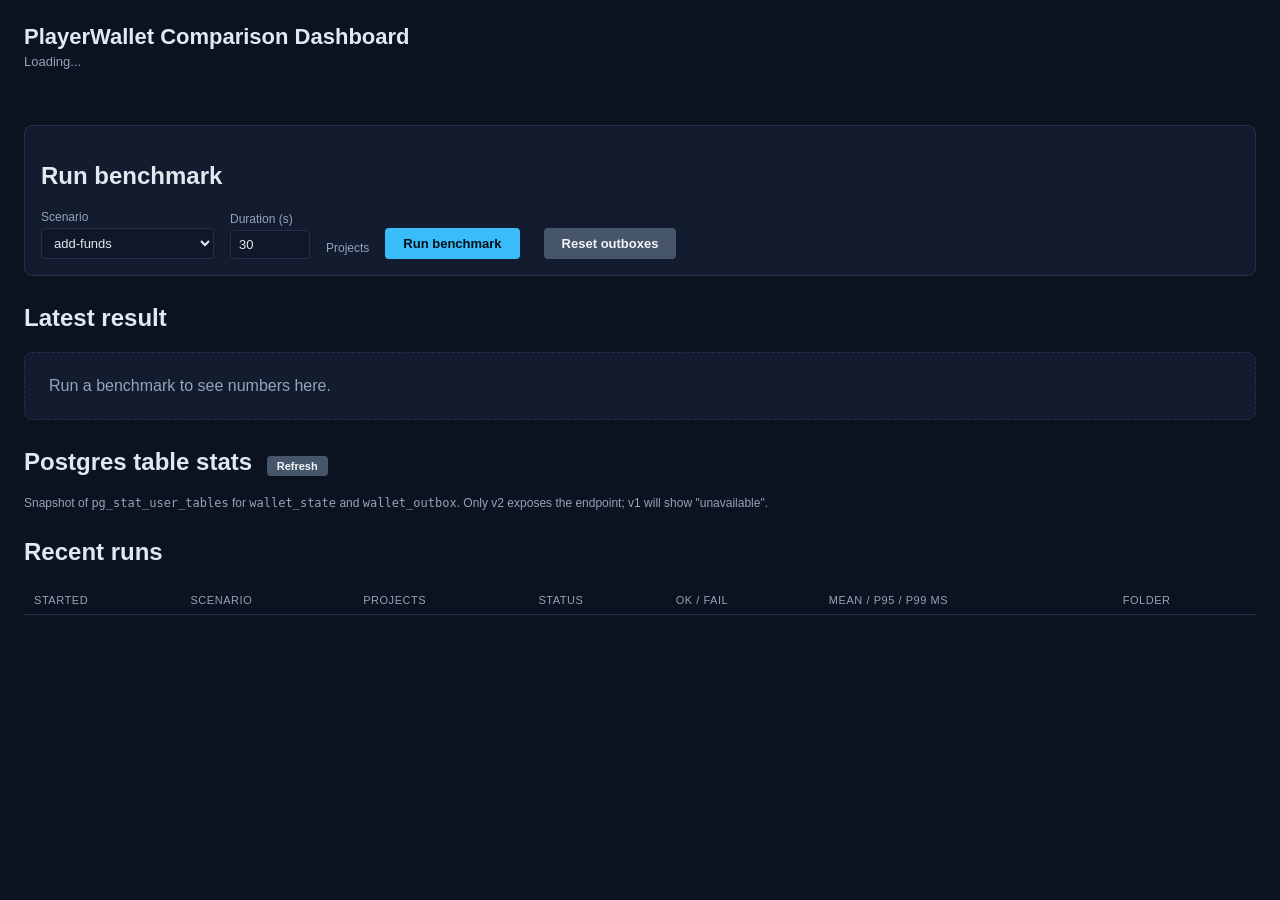
==== src/PlayerWallet.Dashboard/wwwroot/index.html @ 9973bc35 "(feat) v2.4 outbox retention + drainer metrics + dashboard pg_stat panel Three additions that close " ====
<!doctype html>
<html lang="en">
<head>
  <meta charset="utf-8">
  <meta name="viewport" content="width=device-width,initial-scale=1">
  <title>PlayerWallet Dashboard</title>
  <link rel="stylesheet" href="dashboard.css">
</head>
<body>
  <header>
    <h1>PlayerWallet Comparison Dashboard</h1>
    <div class="muted" id="config-summary">Loading...</div>
  </header>

  <section class="projects" id="projects"></section>

  <section class="controls">
    <h2>Run benchmark</h2>
    <div class="control-row">
      <label>Scenario
        <select id="scenario">
          <option value="get-balance">get-balance</option>
          <option value="add-funds" selected>add-funds</option>
          <option value="deduct-funds">deduct-funds</option>
          <option value="hot-wallet">hot-wallet (single grain)</option>
        </select>
      </label>
      <label>Duration (s)
        <input id="duration" type="number" min="10" max="600" step="5" value="30" style="width: 80px;">
      </label>
      <label>Projects
        <span id="project-checkboxes" class="checkbox-row"></span>
      </label>
      <button id="run" type="button">Run benchmark</button>
      <button id="reset-outboxes" type="button" title="Calls /admin/reset-outbox on every configured project. Only v2 has this endpoint; v1 will report it as unavailable. Use between bench sessions for a clean slate." style="background:#475569;color:#f1f5f9;margin-left:8px;">Reset outboxes</button>
      <span id="run-status" class="muted"></span>
    </div>
  </section>

  <section class="results">
    <h2>Latest result</h2>
    <div id="latest-result" class="empty">Run a benchmark to see numbers here.</div>
  </section>

  <section class="db-stats">
    <h2>Postgres table stats <button id="refresh-db-stats" type="button" style="background:#475569;color:#f1f5f9;font-size:11px;padding:4px 10px;margin-left:8px;">Refresh</button></h2>
    <div class="muted" style="margin-bottom:8px;font-size:12px;">Snapshot of <code>pg_stat_user_tables</code> for <code>wallet_state</code> and <code>wallet_outbox</code>. Only v2 exposes the endpoint; v1 will show "unavailable".</div>
    <div id="db-stats-body"></div>
  </section>

  <section class="history">
    <h2>Recent runs</h2>
    <div class="muted" id="reports-root" style="margin-bottom: 8px;"></div>
    <table>
      <thead>
        <tr>
          <th>Started</th>
          <th>Scenario</th>
          <th>Projects</th>
          <th>Status</th>
          <th>OK / Fail</th>
          <th>Mean / p95 / p99 ms</th>
          <th>Folder</th>
        </tr>
      </thead>
      <tbody id="history-body"></tbody>
    </table>
  </section>

  <script src="dashboard.js"></script>
</body>
</html>
---- src/PlayerWallet.Dashboard/wwwroot/dashboard.css ----
:root {
  color-scheme: light dark;
  --bg: #0b1220;
  --card: #131c2e;
  --border: #25304a;
  --text: #e2e8f0;
  --muted: #94a3b8;
  --accent: #38bdf8;
  --ok: #22c55e;
  --bad: #ef4444;
  --warn: #f59e0b;
}

* { box-sizing: border-box; }
body {
  margin: 0;
  padding: 24px;
  font-family: -apple-system, "Segoe UI", Roboto, sans-serif;
  background: var(--bg);
  color: var(--text);
  max-width: 1280px;
  margin-inline: auto;
}

header h1 { margin: 0 0 4px 0; font-size: 22px; }
.muted { color: var(--muted); font-size: 13px; }

section { margin-top: 28px; }

.projects {
  display: grid;
  grid-template-columns: repeat(auto-fit, minmax(280px, 1fr));
  gap: 16px;
}

.project-card {
  background: var(--card);
  border: 1px solid var(--border);
  border-left-width: 4px;
  border-radius: 8px;
  padding: 16px;
}
.project-card h3 { margin: 0 0 4px 0; font-size: 16px; display: flex; justify-content: space-between; align-items: center; }
.project-card .url { color: var(--muted); font-size: 12px; font-family: "Cascadia Code", Consolas, monospace; }
.badge {
  display: inline-block;
  padding: 2px 8px;
  border-radius: 999px;
  font-size: 11px;
  font-weight: 600;
  text-transform: uppercase;
}
.badge.ok { background: rgba(34,197,94,0.18); color: var(--ok); }
.badge.bad { background: rgba(239,68,68,0.18); color: var(--bad); }
.badge.warn { background: rgba(245,158,11,0.18); color: var(--warn); }

.controls { background: var(--card); border: 1px solid var(--border); border-radius: 8px; padding: 16px; }
.control-row { display: flex; flex-wrap: wrap; gap: 16px; align-items: end; }
.control-row label { display: flex; flex-direction: column; gap: 4px; font-size: 12px; color: var(--muted); }
.checkbox-row { display: flex; gap: 12px; align-items: center; }
.checkbox-row label { flex-direction: row; gap: 6px; align-items: center; color: var(--text); font-size: 13px; }
select, input { background: #0f1729; color: var(--text); border: 1px solid var(--border); border-radius: 4px; padding: 6px 8px; font-size: 13px; }
button {
  background: var(--accent); color: #001018; border: none; border-radius: 4px;
  padding: 8px 18px; font-size: 13px; font-weight: 600; cursor: pointer;
}
button:disabled { background: var(--border); color: var(--muted); cursor: not-allowed; }
button:hover:not(:disabled) { filter: brightness(1.1); }

.results .empty { color: var(--muted); padding: 24px; background: var(--card); border-radius: 8px; border: 1px dashed var(--border); }
.outcome-grid { display: grid; grid-template-columns: repeat(auto-fit, minmax(220px, 1fr)); gap: 12px; }
.outcome-card { background: var(--card); border: 1px solid var(--border); border-left-width: 4px; border-radius: 8px; padding: 14px; }
.outcome-card h4 { margin: 0 0 8px 0; font-size: 14px; display: flex; justify-content: space-between; align-items: center; }
.outcome-card .stat { display: flex; justify-content: space-between; font-size: 13px; padding: 3px 0; }
.outcome-card .stat .label { color: var(--muted); }
.outcome-card .stat .val { font-family: "Cascadia Code", Consolas, monospace; }

.run-status { font-size: 13px; }
.run-status .progress { color: var(--accent); }
.run-status .done { color: var(--ok); }
.run-status .fail { color: var(--bad); }

table { width: 100%; border-collapse: collapse; font-size: 13px; }
th, td { padding: 8px 10px; text-align: left; border-bottom: 1px solid var(--border); }
th { color: var(--muted); font-weight: 500; font-size: 11px; text-transform: uppercase; letter-spacing: 0.05em; }
tbody tr:hover { background: rgba(56,189,248,0.05); }
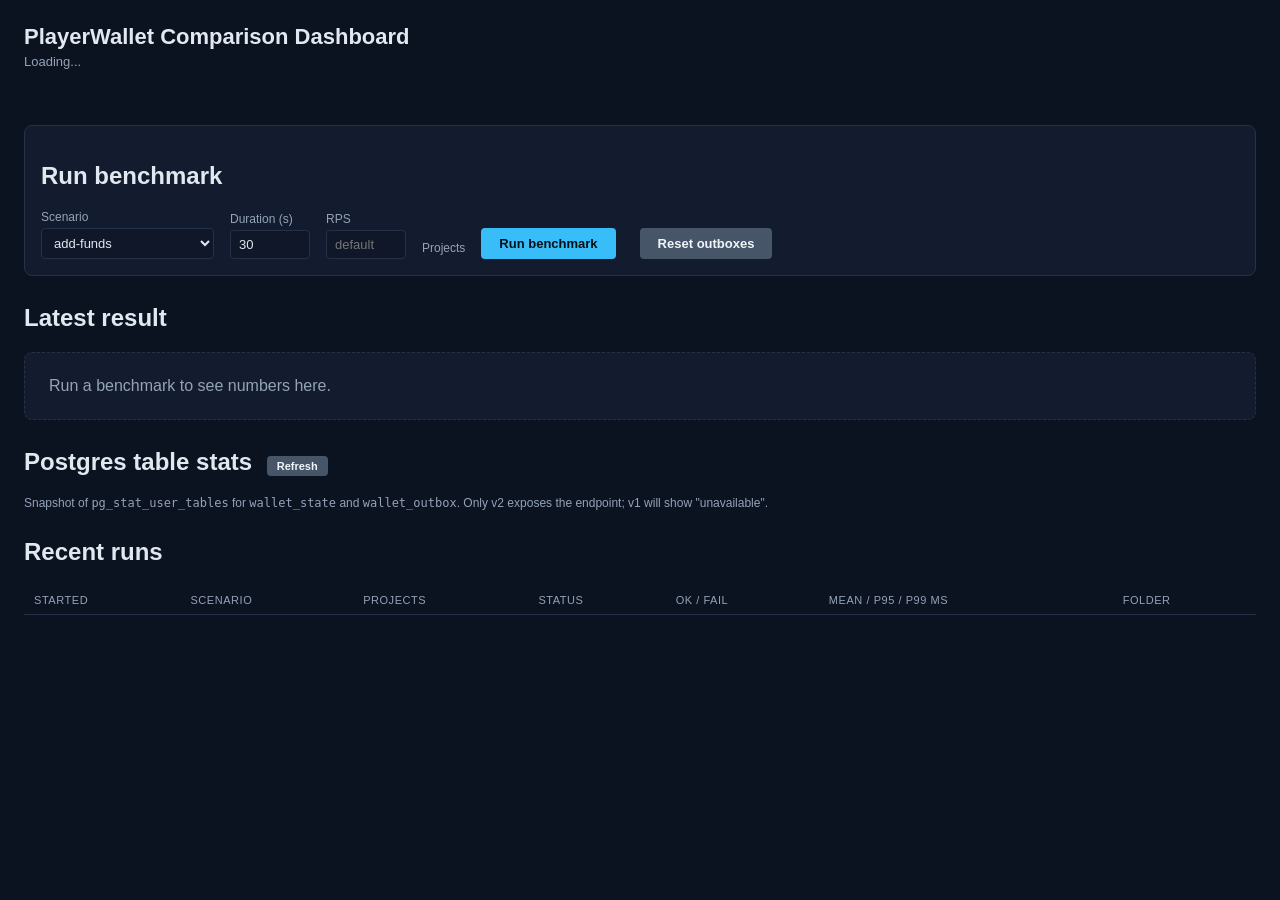
==== commit 1211f9e1: "(feat) dashboard: explicit RPS override per run + solo-project hint Two related additions so single-" ====
--- a/src/PlayerWallet.Dashboard/wwwroot/index.html
+++ b/src/PlayerWallet.Dashboard/wwwroot/index.html
@@ -28,7 +28,10 @@
       <label>Duration (s)
         <input id="duration" type="number" min="10" max="600" step="5" value="30" style="width: 80px;">
       </label>
-      <label>Projects
+      <label>RPS
+        <input id="rps" type="number" min="10" max="2000" step="50" placeholder="default" title="Requests per second per checked project. Leave blank to use the configured default (200) and per-scenario overrides (hot-wallet=50). Set explicitly e.g. 1000 for spec-grade runs." style="width: 80px;">
+      </label>
+      <label title="Uncheck one project to bench solo (recommended for high-rps runs to avoid loading the same host with 2x the work).">Projects
         <span id="project-checkboxes" class="checkbox-row"></span>
       </label>
       <button id="run" type="button">Run benchmark</button>
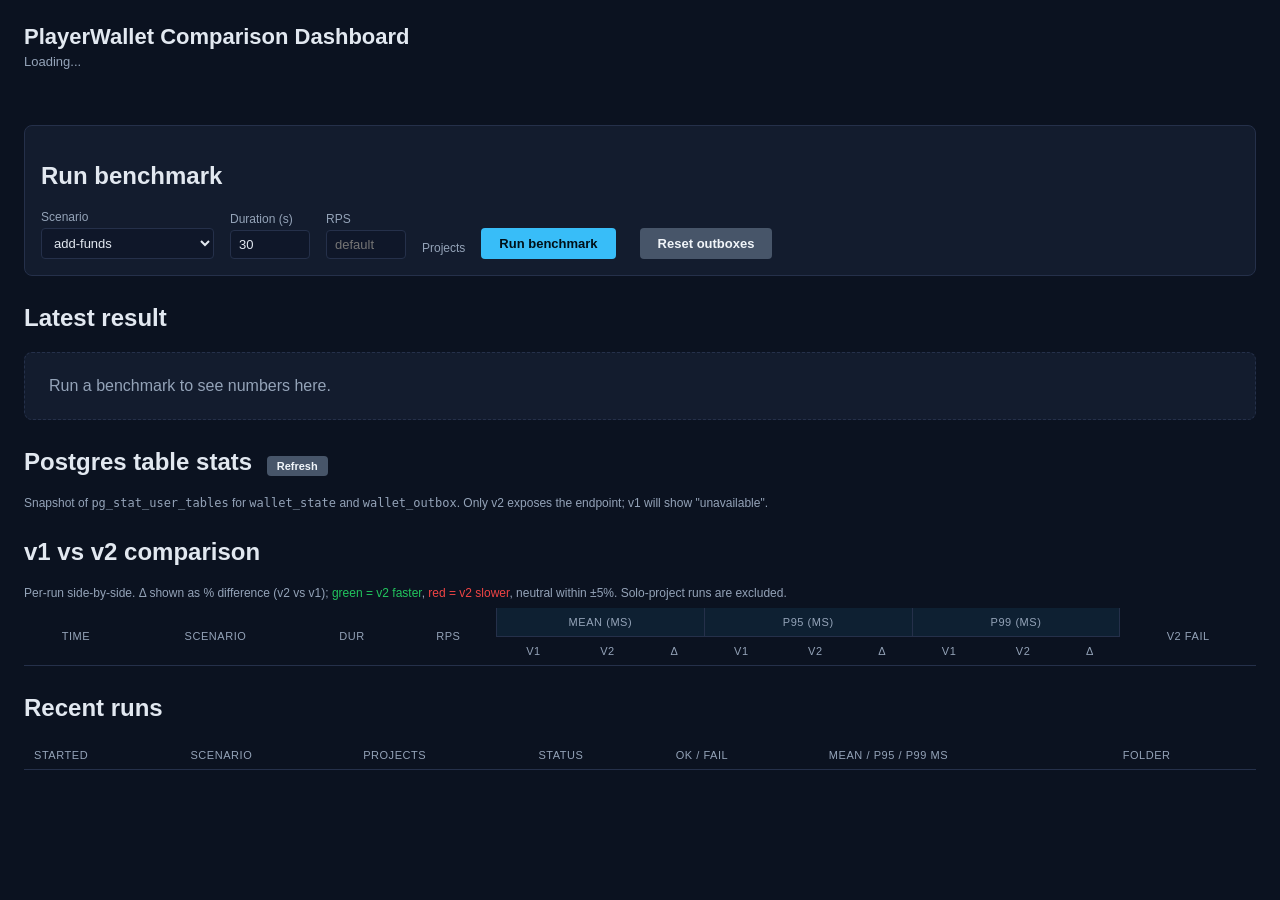
==== commit c3d23f07: "(feat) dashboard: v1 vs v2 comparison table New 'v1 vs v2 comparison' section above Recent runs. For" ====
--- a/src/PlayerWallet.Dashboard/wwwroot/index.html
+++ b/src/PlayerWallet.Dashboard/wwwroot/index.html
@@ -51,6 +51,33 @@
     <div id="db-stats-body"></div>
   </section>
 
+  <section class="comparison">
+    <h2>v1 vs v2 comparison</h2>
+    <div class="muted" style="margin-bottom:8px;font-size:12px;">Per-run side-by-side. Δ shown as % difference (v2 vs v1); <span style="color:var(--ok)">green = v2 faster</span>, <span style="color:var(--bad)">red = v2 slower</span>, neutral within ±5%. Solo-project runs are excluded.</div>
+    <div style="overflow-x:auto;">
+      <table class="comparison-table">
+        <thead>
+          <tr>
+            <th rowspan="2">Time</th>
+            <th rowspan="2">Scenario</th>
+            <th rowspan="2">Dur</th>
+            <th rowspan="2">RPS</th>
+            <th colspan="3">Mean (ms)</th>
+            <th colspan="3">p95 (ms)</th>
+            <th colspan="3">p99 (ms)</th>
+            <th rowspan="2">v2 FAIL</th>
+          </tr>
+          <tr>
+            <th>v1</th><th>v2</th><th>Δ</th>
+            <th>v1</th><th>v2</th><th>Δ</th>
+            <th>v1</th><th>v2</th><th>Δ</th>
+          </tr>
+        </thead>
+        <tbody id="comparison-body"></tbody>
+      </table>
+    </div>
+  </section>
+
   <section class="history">
     <h2>Recent runs</h2>
     <div class="muted" id="reports-root" style="margin-bottom: 8px;"></div>
--- a/src/PlayerWallet.Dashboard/wwwroot/dashboard.css
+++ b/src/PlayerWallet.Dashboard/wwwroot/dashboard.css
@@ -84,3 +84,12 @@
 th, td { padding: 8px 10px; text-align: left; border-bottom: 1px solid var(--border); }
 th { color: var(--muted); font-weight: 500; font-size: 11px; text-transform: uppercase; letter-spacing: 0.05em; }
 tbody tr:hover { background: rgba(56,189,248,0.05); }
+
+.comparison-table th { text-align: center; }
+.comparison-table td { font-family: "Cascadia Code", Consolas, monospace; font-size: 12px; text-align: right; }
+.comparison-table td:nth-child(1),
+.comparison-table td:nth-child(2) { text-align: left; font-family: -apple-system, "Segoe UI", Roboto, sans-serif; }
+.comparison-table thead th[colspan="3"] { background: rgba(56,189,248,0.08); border-left: 1px solid var(--border); border-right: 1px solid var(--border); }
+.comparison-table .delta-better { color: var(--ok); font-weight: 600; }
+.comparison-table .delta-worse  { color: var(--bad); font-weight: 600; }
+.comparison-table .delta-neutral { color: var(--muted); }
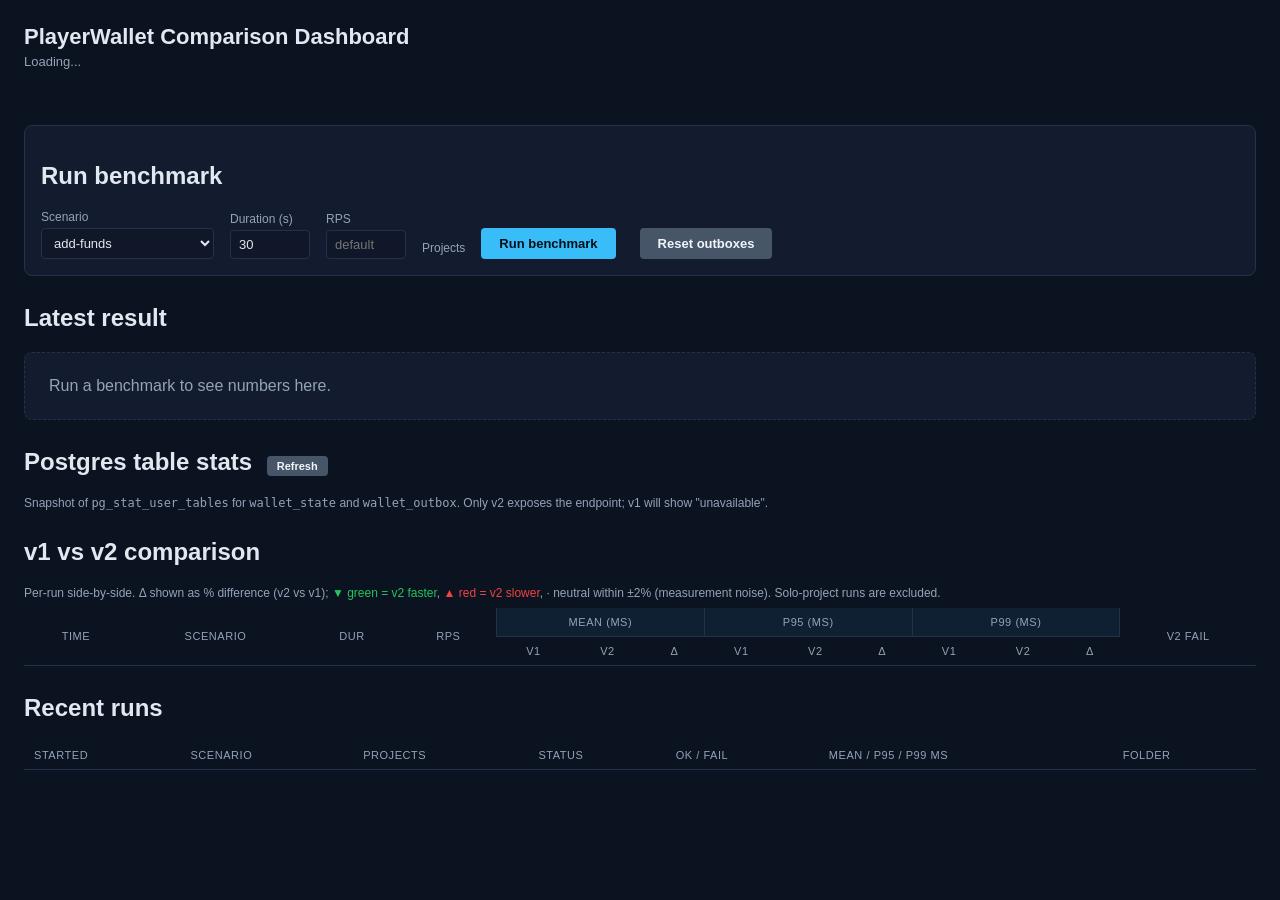
==== commit 5828476f: "(feat) comparison table: tighter color threshold + directional arrows Earlier ±5% threshold meant ev" ====
--- a/src/PlayerWallet.Dashboard/wwwroot/index.html
+++ b/src/PlayerWallet.Dashboard/wwwroot/index.html
@@ -53,7 +53,7 @@
 
   <section class="comparison">
     <h2>v1 vs v2 comparison</h2>
-    <div class="muted" style="margin-bottom:8px;font-size:12px;">Per-run side-by-side. Δ shown as % difference (v2 vs v1); <span style="color:var(--ok)">green = v2 faster</span>, <span style="color:var(--bad)">red = v2 slower</span>, neutral within ±5%. Solo-project runs are excluded.</div>
+    <div class="muted" style="margin-bottom:8px;font-size:12px;">Per-run side-by-side. Δ shown as % difference (v2 vs v1); <span style="color:var(--ok)">▼ green = v2 faster</span>, <span style="color:var(--bad)">▲ red = v2 slower</span>, · neutral within ±2% (measurement noise). Solo-project runs are excluded.</div>
     <div style="overflow-x:auto;">
       <table class="comparison-table">
         <thead>
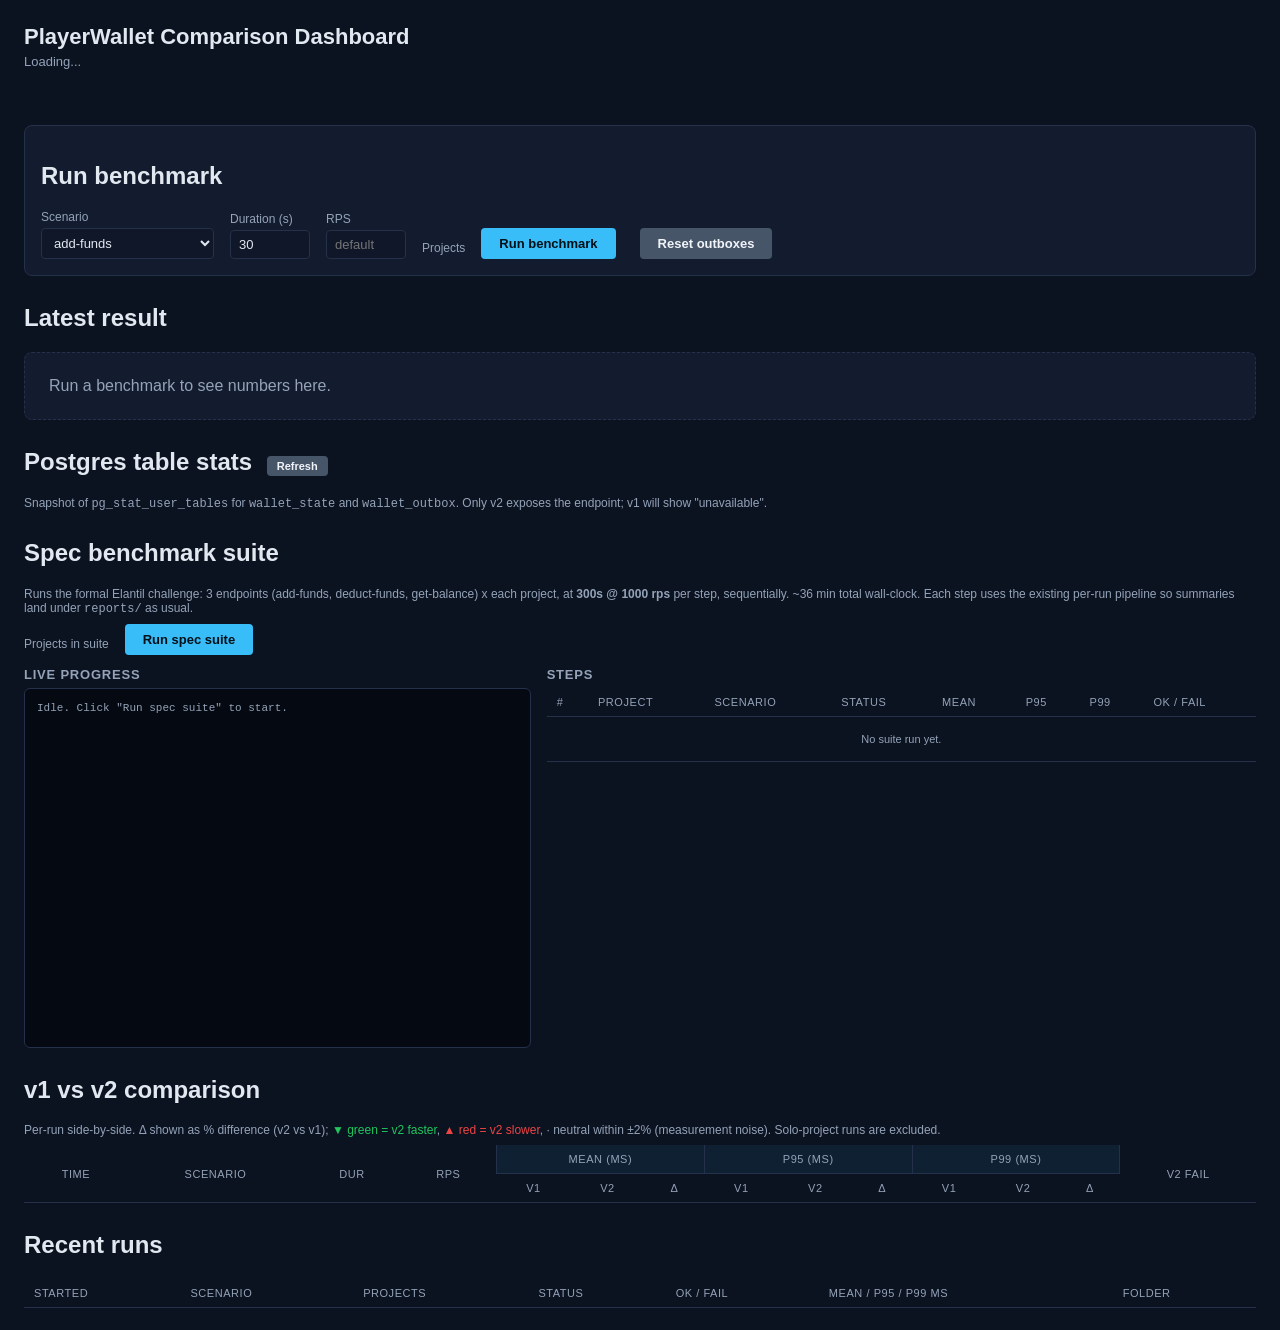
==== commit 534af6f0: "(feat) dashboard: spec benchmark suite with live progress terminal + steps table Adds a top-level 'S" ====
--- a/src/PlayerWallet.Dashboard/wwwroot/index.html
+++ b/src/PlayerWallet.Dashboard/wwwroot/index.html
@@ -51,6 +51,51 @@
     <div id="db-stats-body"></div>
   </section>
 
+  <section class="spec-suite">
+    <h2>Spec benchmark suite</h2>
+    <div class="muted" style="margin-bottom:8px;font-size:12px;">
+      Runs the formal Elantil challenge: 3 endpoints (add-funds, deduct-funds, get-balance) x each project,
+      at <strong>300s @ 1000 rps</strong> per step, sequentially. ~36 min total wall-clock. Each step uses
+      the existing per-run pipeline so summaries land under <code>reports/</code> as usual.
+    </div>
+    <div class="control-row" style="margin-bottom:12px;">
+      <label>Projects in suite
+        <span id="suite-project-checkboxes" class="checkbox-row"></span>
+      </label>
+      <button id="run-suite" type="button">Run spec suite</button>
+      <span id="suite-status" class="muted"></span>
+    </div>
+
+    <div class="suite-split">
+      <div class="suite-left">
+        <h3>Live progress</h3>
+        <div id="suite-log" class="terminal">
+          <div class="log-line log-info">Idle. Click "Run spec suite" to start.</div>
+        </div>
+      </div>
+      <div class="suite-right">
+        <h3>Steps</h3>
+        <table class="suite-steps-table">
+          <thead>
+            <tr>
+              <th>#</th>
+              <th>Project</th>
+              <th>Scenario</th>
+              <th>Status</th>
+              <th>Mean</th>
+              <th>p95</th>
+              <th>p99</th>
+              <th>OK / FAIL</th>
+            </tr>
+          </thead>
+          <tbody id="suite-steps-body">
+            <tr><td colspan="8" class="muted" style="text-align:center;padding:16px;">No suite run yet.</td></tr>
+          </tbody>
+        </table>
+      </div>
+    </div>
+  </section>
+
   <section class="comparison">
     <h2>v1 vs v2 comparison</h2>
     <div class="muted" style="margin-bottom:8px;font-size:12px;">Per-run side-by-side. Δ shown as % difference (v2 vs v1); <span style="color:var(--ok)">▼ green = v2 faster</span>, <span style="color:var(--bad)">▲ red = v2 slower</span>, · neutral within ±2% (measurement noise). Solo-project runs are excluded.</div>
--- a/src/PlayerWallet.Dashboard/wwwroot/dashboard.css
+++ b/src/PlayerWallet.Dashboard/wwwroot/dashboard.css
@@ -90,6 +90,63 @@
 .comparison-table td:nth-child(1),
 .comparison-table td:nth-child(2) { text-align: left; font-family: -apple-system, "Segoe UI", Roboto, sans-serif; }
 .comparison-table thead th[colspan="3"] { background: rgba(56,189,248,0.08); border-left: 1px solid var(--border); border-right: 1px solid var(--border); }
-.comparison-table .delta-better { color: var(--ok); font-weight: 600; }
-.comparison-table .delta-worse  { color: var(--bad); font-weight: 600; }
-.comparison-table .delta-neutral { color: var(--muted); }
+
+/* Delta cells: brighter colors + background tint so they pop visibly even at small magnitudes.
+   Higher specificity (table.comparison-table tbody td.X) ensures these win over any inherited
+   table-cell color. */
+table.comparison-table tbody td.delta-better {
+  color: #4ade80;
+  font-weight: 700;
+  background: rgba(34, 197, 94, 0.12);
+}
+table.comparison-table tbody td.delta-worse {
+  color: #f87171;
+  font-weight: 700;
+  background: rgba(239, 68, 68, 0.12);
+}
+table.comparison-table tbody td.delta-neutral {
+  color: #94a3b8;
+}
+
+/* Spec suite section: split layout with live log on the left and a steps table on the right. */
+.spec-suite .suite-split {
+  display: grid;
+  grid-template-columns: 1fr 1.4fr;
+  gap: 16px;
+  margin-top: 12px;
+}
+@media (max-width: 1024px) {
+  .spec-suite .suite-split { grid-template-columns: 1fr; }
+}
+.spec-suite h3 { font-size: 13px; margin: 0 0 6px 0; color: var(--muted); text-transform: uppercase; letter-spacing: 0.06em; }
+.spec-suite .terminal {
+  background: #050912;
+  border: 1px solid var(--border);
+  border-radius: 6px;
+  padding: 10px 12px;
+  font-family: "Cascadia Code", Consolas, monospace;
+  font-size: 11px;
+  height: 360px;
+  overflow-y: auto;
+  line-height: 1.55;
+}
+.spec-suite .terminal .log-line { padding: 1px 0; white-space: pre-wrap; word-break: break-word; }
+.spec-suite .terminal .log-info  { color: #94a3b8; }
+.spec-suite .terminal .log-step  { color: #38bdf8; font-weight: 600; }
+.spec-suite .terminal .log-done  { color: #4ade80; }
+.spec-suite .terminal .log-warn  { color: #f59e0b; }
+.spec-suite .terminal .log-error { color: #f87171; font-weight: 600; }
+.spec-suite .terminal .log-time  { color: #475569; margin-right: 8px; }
+
+.suite-steps-table { font-size: 12px; }
+.suite-steps-table th { text-align: left; font-size: 11px; }
+.suite-steps-table td { font-family: "Cascadia Code", Consolas, monospace; font-size: 11px; padding: 6px 8px; }
+.suite-steps-table td:nth-child(1),
+.suite-steps-table td:nth-child(2),
+.suite-steps-table td:nth-child(3),
+.suite-steps-table td:nth-child(4) { font-family: -apple-system, "Segoe UI", Roboto, sans-serif; }
+.suite-steps-table .step-pending   { color: var(--muted); }
+.suite-steps-table .step-running   { color: var(--accent); font-weight: 600; }
+.suite-steps-table .step-completed { color: #4ade80; }
+.suite-steps-table .step-failed    { color: #f87171; font-weight: 600; }
+.suite-steps-table .step-skipped   { color: var(--muted); font-style: italic; }
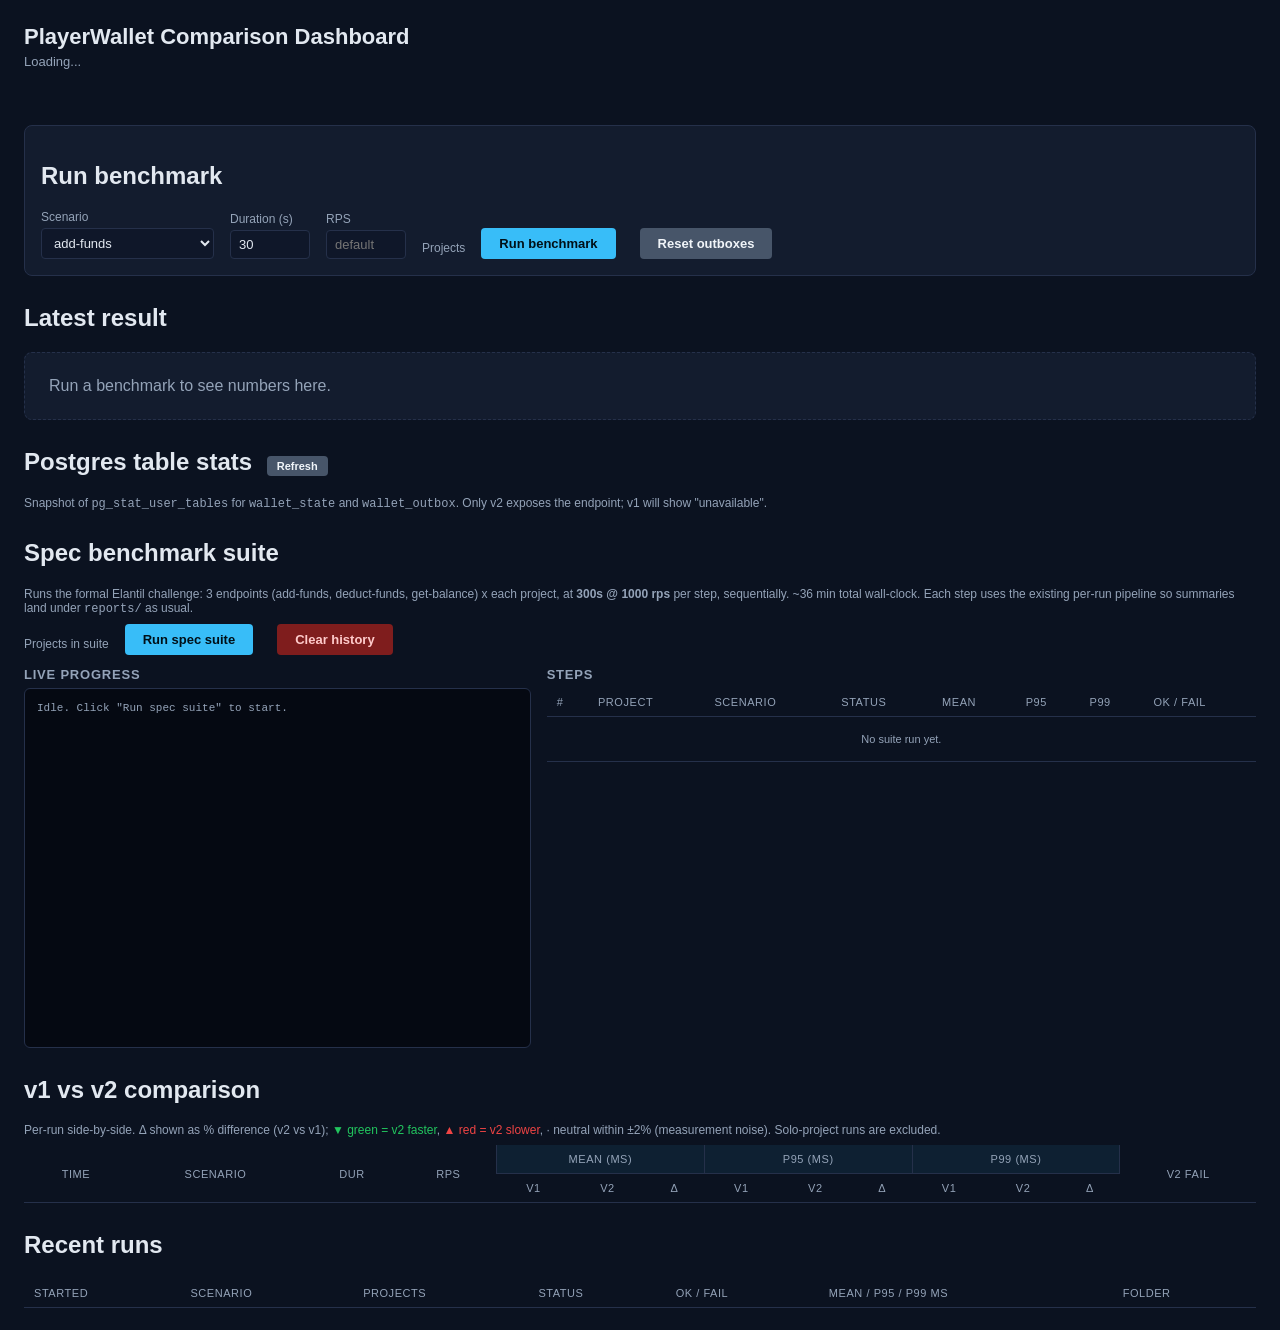
==== commit 26ec9ca4: "(feat) suite: hot-wallet step + Clear history + solo-run pairing + restart persistence Four related " ====
--- a/src/PlayerWallet.Dashboard/wwwroot/index.html
+++ b/src/PlayerWallet.Dashboard/wwwroot/index.html
@@ -63,6 +63,7 @@
         <span id="suite-project-checkboxes" class="checkbox-row"></span>
       </label>
       <button id="run-suite" type="button">Run spec suite</button>
+      <button id="clear-history" type="button" title="Wipes all in-memory and on-disk bench + suite history. Use this to start a fresh measurement session." style="background:#7f1d1d;color:#fecaca;margin-left:8px;">Clear history</button>
       <span id="suite-status" class="muted"></span>
     </div>
 
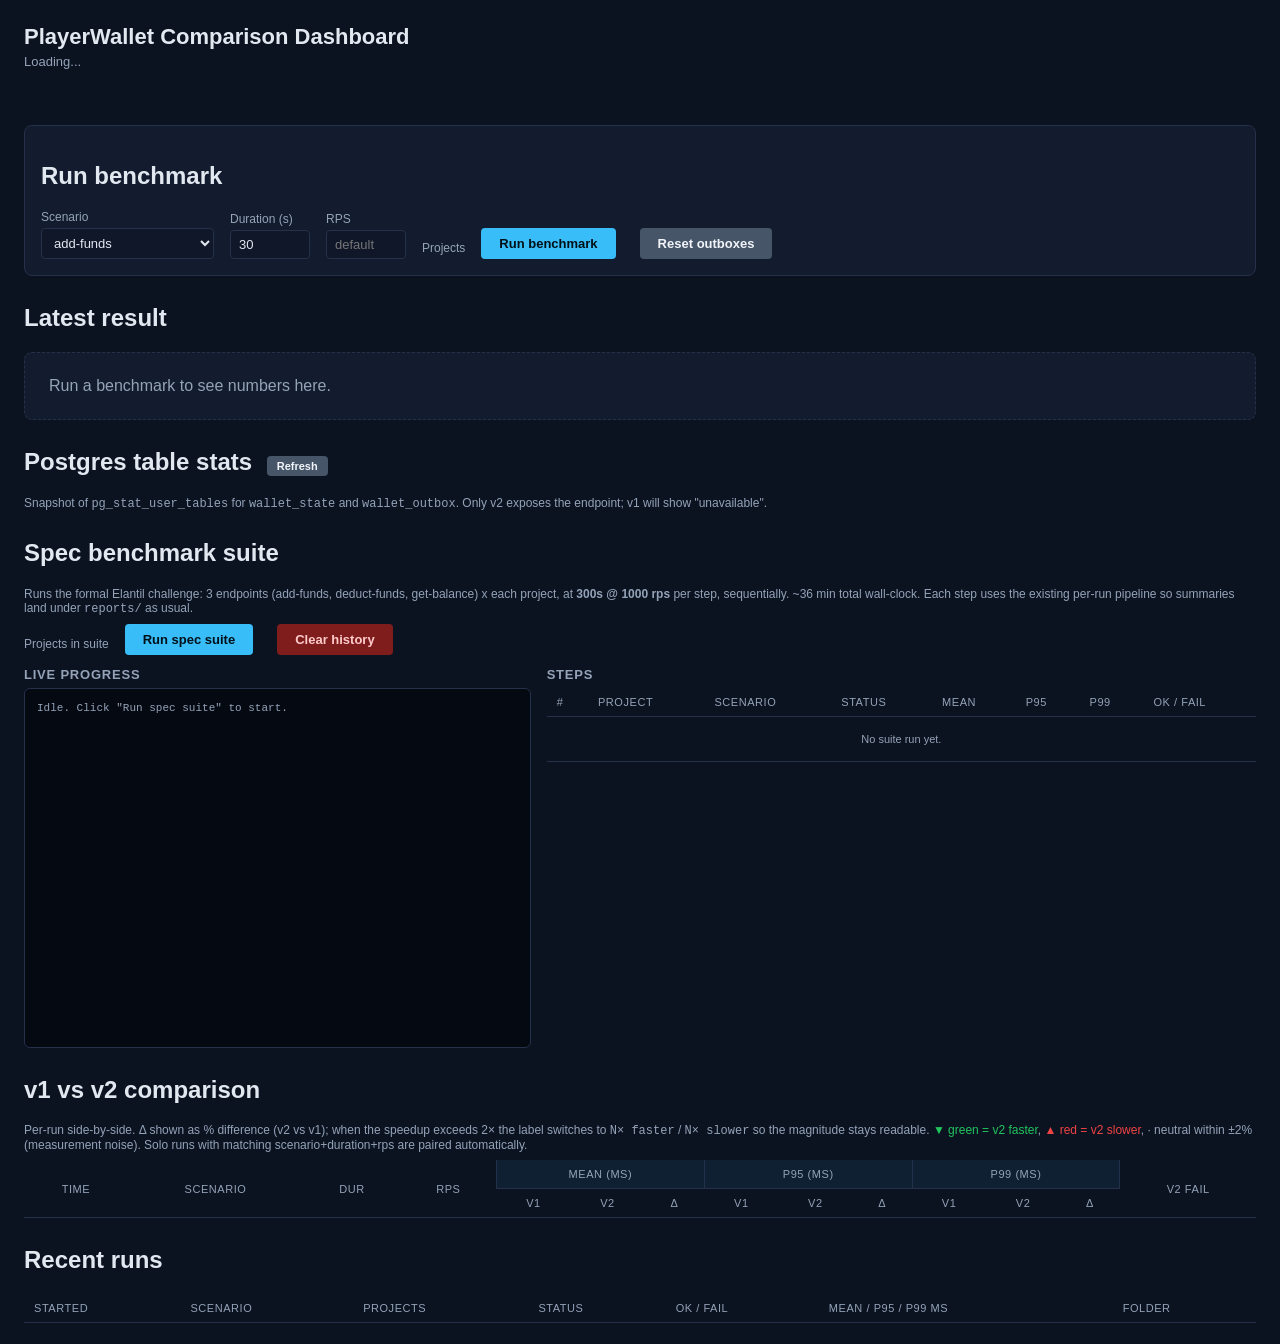
==== commit 0f7281bf: "(style) comparison: switch to N× multiplier notation for dramatic deltas Percentage tops out at -100" ====
--- a/src/PlayerWallet.Dashboard/wwwroot/index.html
+++ b/src/PlayerWallet.Dashboard/wwwroot/index.html
@@ -99,7 +99,7 @@
 
   <section class="comparison">
     <h2>v1 vs v2 comparison</h2>
-    <div class="muted" style="margin-bottom:8px;font-size:12px;">Per-run side-by-side. Δ shown as % difference (v2 vs v1); <span style="color:var(--ok)">▼ green = v2 faster</span>, <span style="color:var(--bad)">▲ red = v2 slower</span>, · neutral within ±2% (measurement noise). Solo-project runs are excluded.</div>
+    <div class="muted" style="margin-bottom:8px;font-size:12px;">Per-run side-by-side. Δ shown as % difference (v2 vs v1); when the speedup exceeds 2× the label switches to <code>N× faster</code> / <code>N× slower</code> so the magnitude stays readable. <span style="color:var(--ok)">▼ green = v2 faster</span>, <span style="color:var(--bad)">▲ red = v2 slower</span>, · neutral within ±2% (measurement noise). Solo runs with matching scenario+duration+rps are paired automatically.</div>
     <div style="overflow-x:auto;">
       <table class="comparison-table">
         <thead>
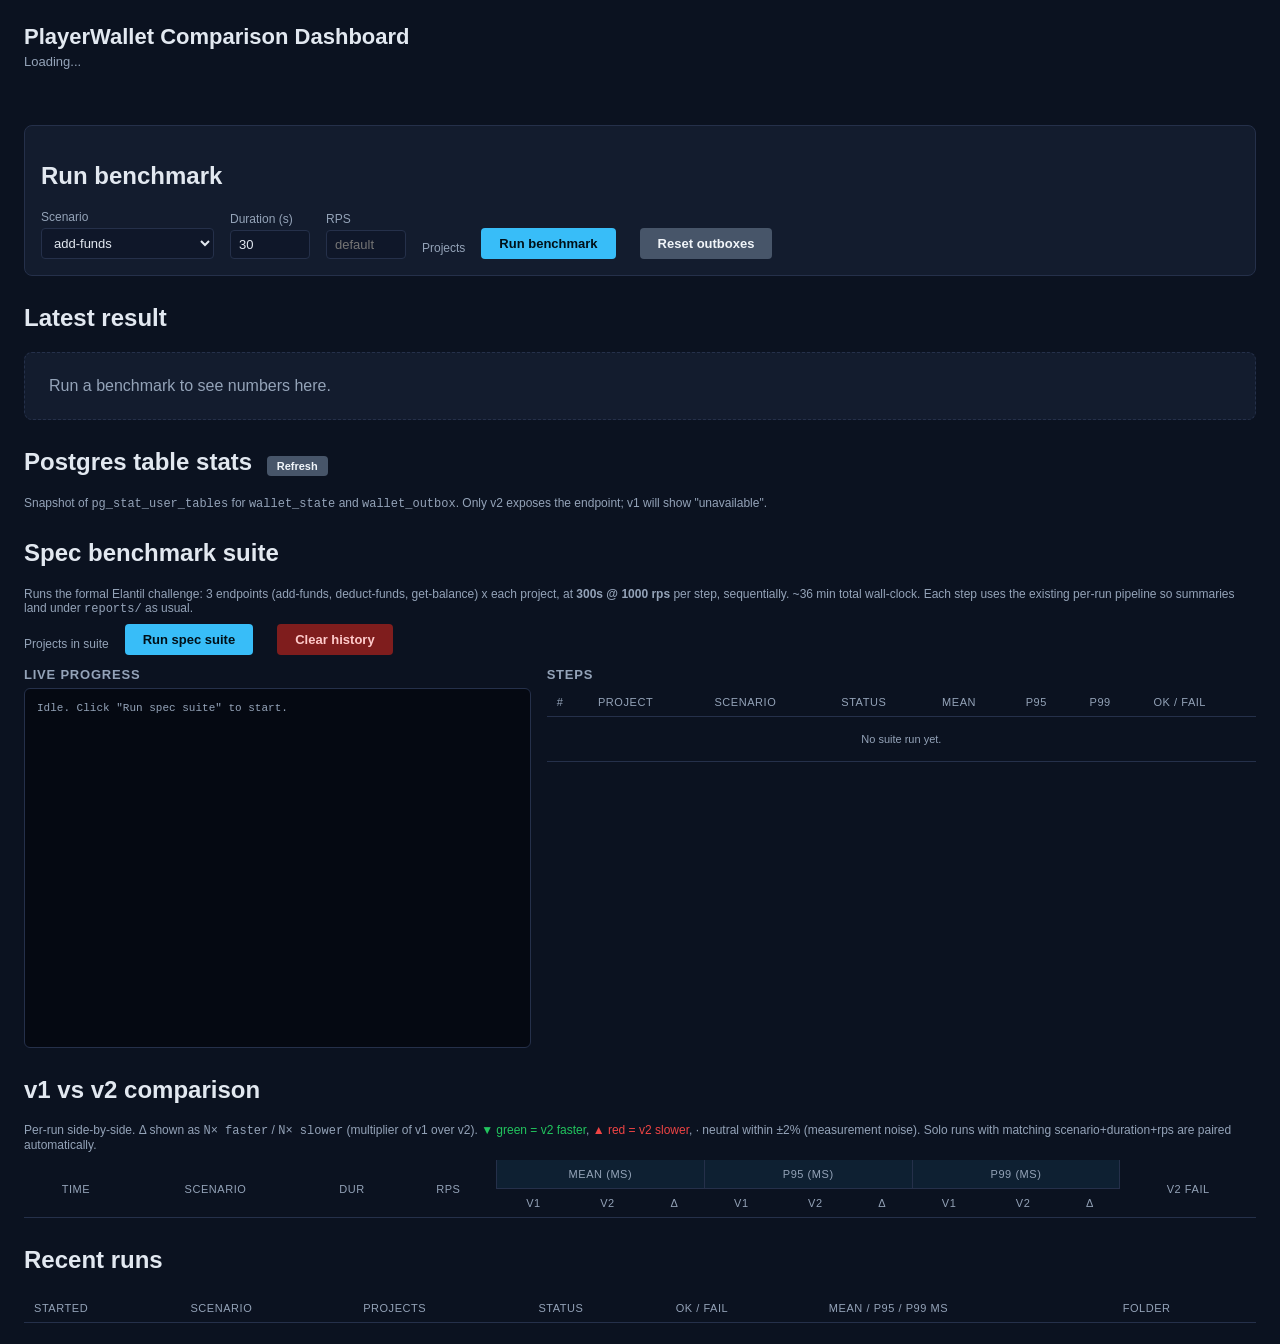
==== commit da06810a: "(style) comparison: single-format Nx multiplier across all magnitudes Previous mixed-format (percent" ====
--- a/src/PlayerWallet.Dashboard/wwwroot/index.html
+++ b/src/PlayerWallet.Dashboard/wwwroot/index.html
@@ -99,7 +99,7 @@
 
   <section class="comparison">
     <h2>v1 vs v2 comparison</h2>
-    <div class="muted" style="margin-bottom:8px;font-size:12px;">Per-run side-by-side. Δ shown as % difference (v2 vs v1); when the speedup exceeds 2× the label switches to <code>N× faster</code> / <code>N× slower</code> so the magnitude stays readable. <span style="color:var(--ok)">▼ green = v2 faster</span>, <span style="color:var(--bad)">▲ red = v2 slower</span>, · neutral within ±2% (measurement noise). Solo runs with matching scenario+duration+rps are paired automatically.</div>
+    <div class="muted" style="margin-bottom:8px;font-size:12px;">Per-run side-by-side. Δ shown as <code>N× faster</code> / <code>N× slower</code> (multiplier of v1 over v2). <span style="color:var(--ok)">▼ green = v2 faster</span>, <span style="color:var(--bad)">▲ red = v2 slower</span>, · neutral within ±2% (measurement noise). Solo runs with matching scenario+duration+rps are paired automatically.</div>
     <div style="overflow-x:auto;">
       <table class="comparison-table">
         <thead>
